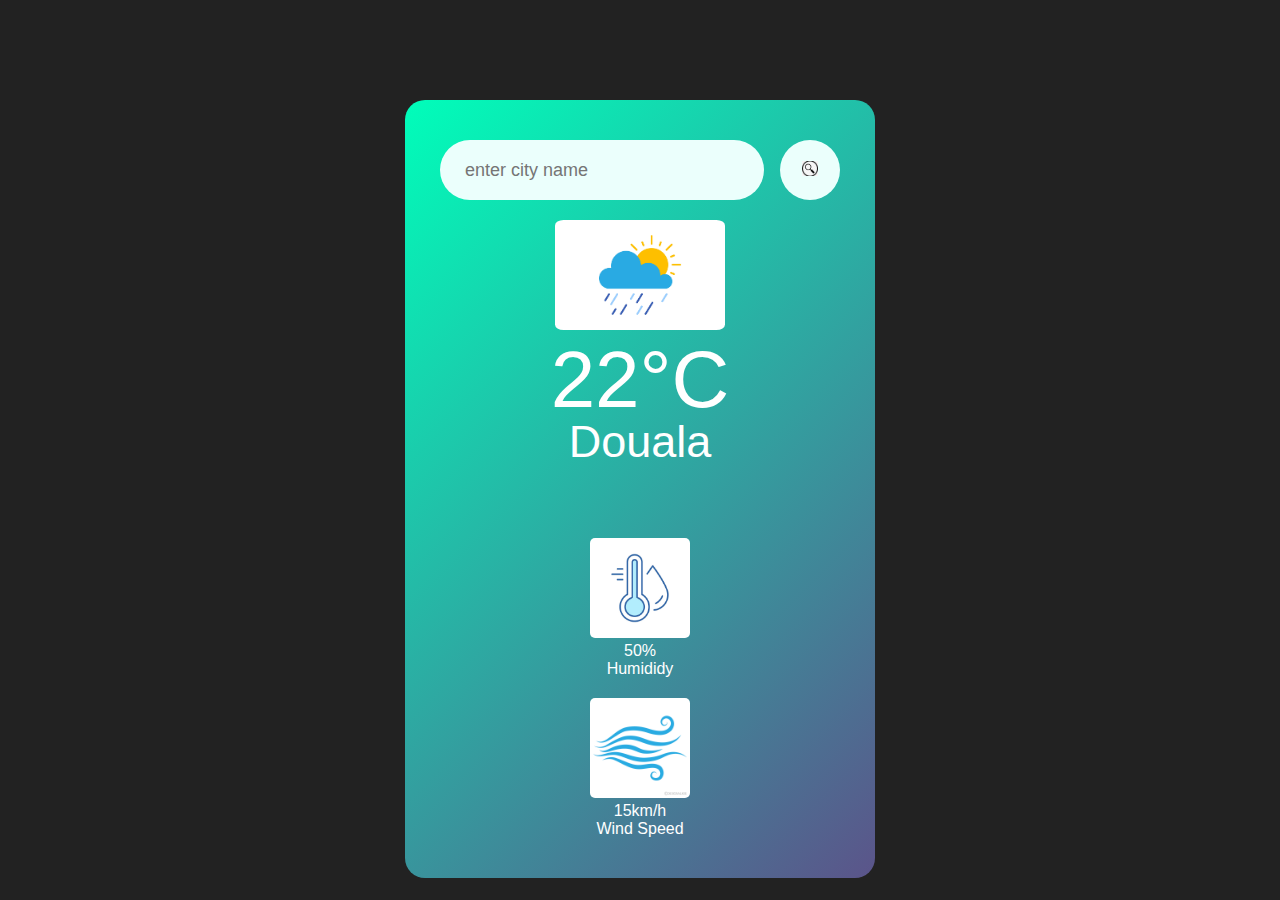
==== Day1/index.html @ e9e10bdd "Add files via upload" ====
<!DOCTYPE html>
<html lang="en">
<head>
    <meta charset="UTF-8">
    <meta name="viewport" content="width=device-width, initial-scale=1.0">
    <link rel="stylesheet" href="style.css">
    <script src="index.js"></script>
    <title>Document</title>
</head>
<body>
    <div class="card">
        <div class="search">
            <input type="text" placeholder="enter city name " spellcheck="false" >
            <button > <img src="images/search.png" width="16px" alt=""></button>
        </div>
        <div class="weather">
            <img src="images/weatherlogo.jpg" class="weather-icon" width="300px">
            <h1 class="temp">22°C</h1>
            <h2 class="city">Douala</h2>
            <div class="details">
                    <div class="col">
                        <img src="images/himidity.jpg" width=100px>
                            <div>
                                <p class="humidity">
                                    50%
                                </p>
                                <p>Humididy</p>
                            </div>
                        <div class="col">
                                <img src="images/windspeed.png" width="100px">
                                <div>
                                    <p class="windspeed">
                                        15km/h
                                    </p>
                                    <p>Wind Speed</p>
                                </div>
                        </div>
            </div>
        </div>
    </div>
</body>
</html>
---- Day1/style.css ----
*{
    margin: 0;
    padding: 0;
    font-family:"poppins ", sans-serif;
    box-sizing: border-box;


}
body{
    background: #222;
}
.card{
    width: 90%;
    max-width: 470px;
    background: linear-gradient(135deg, #00feba, #5b548a);
    color:#fff;
    margin: 100px auto  0;
    border-radius: 20px;
    padding:40px 35px;
    text-align: center;
}
.search{
    width: 100%;
    display: flex;
    align-items: center;
    justify-content: space-between;
}
.search input{
    border: 0;
    outline: 0;
    background: #ebfffc;
    color:#555;
    padding: 10px 25px;
    height:60px;
    border-radius: 30px;
    flex: 1;
    margin-right: 16px;
    font-size: 18px;


}
.search button{
    border: 0;
    outline: 0;
    background:#ebfffc;
    width:60px;
    height:60px;
    cursor: pointer;
    border-radius: 50%;

}

.weather img{
    border-radius: 5%;
    height: 50%;
    margin-top: 20px;
}
 .weather-icon{
    width: 170px;
    margin-top:30px

 }
 .weather h1{
    font-size: 80px;
    font-weight:500;
 }
 .weather h2{
    font-size:45px;
    font-weight:400;
    margin-top: -10px;
 }
 .details{
    
    align-items: center;
    justify-content: space-between;
    padding:  0 20px;
    margin-top: 50px;

 }
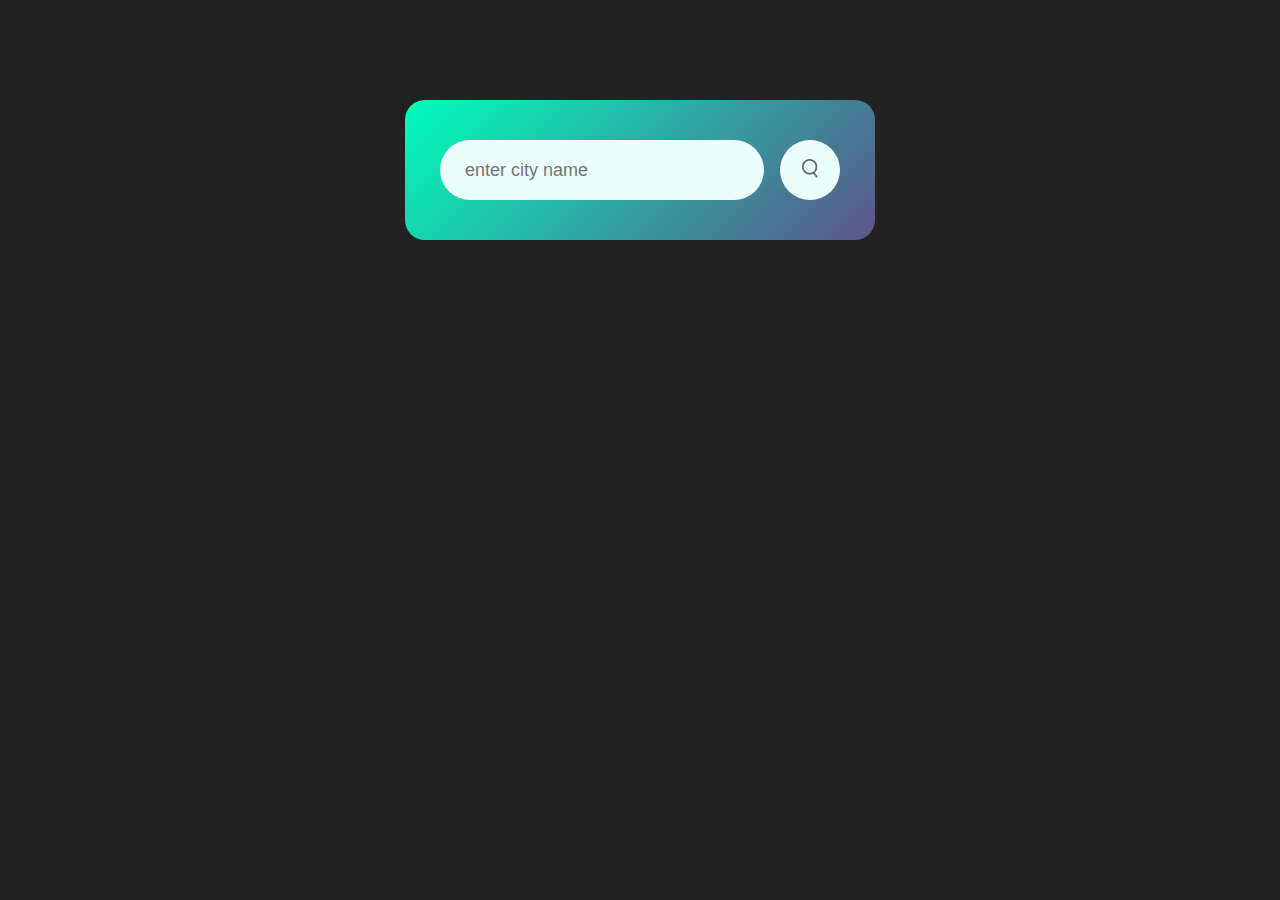
==== commit 04710070: "Add files via upload" ====
--- a/Day1/index.html
+++ b/Day1/index.html
@@ -4,7 +4,7 @@
     <meta charset="UTF-8">
     <meta name="viewport" content="width=device-width, initial-scale=1.0">
     <link rel="stylesheet" href="style.css">
-    <script src="index.js"></script>
+    
     <title>Document</title>
 </head>
 <body>
@@ -13,13 +13,18 @@
             <input type="text" placeholder="enter city name " spellcheck="false" >
             <button > <img src="images/search.png" width="16px" alt=""></button>
         </div>
+        <div class="error">
+            <p>
+                Invalid city Name
+            </p>
+        </div>
         <div class="weather">
             <img src="images/weatherlogo.jpg" class="weather-icon" width="300px">
             <h1 class="temp">22°C</h1>
             <h2 class="city">Douala</h2>
             <div class="details">
                     <div class="col">
-                        <img src="images/himidity.jpg" width=100px>
+                        <img src="images/humidity.png" width=100px>
                             <div>
                                 <p class="humidity">
                                     50%
@@ -27,7 +32,7 @@
                                 <p>Humididy</p>
                             </div>
                         <div class="col">
-                                <img src="images/windspeed.png" width="100px">
+                                <img src="images/wind.png" width="100px">
                                 <div>
                                     <p class="windspeed">
                                         15km/h
@@ -38,5 +43,6 @@
             </div>
         </div>
     </div>
+    <script src="index.js"></script>
 </body>
 </html>--- a/Day1/style.css
+++ b/Day1/style.css
@@ -1,80 +1,81 @@
-*{
-    margin: 0;
-    padding: 0;
-    font-family:"poppins ", sans-serif;
-    box-sizing: border-box;
-
-
+* {
+	margin: 0;
+	padding: 0;
+	font-family: "poppins ", sans-serif;
+	box-sizing: border-box;
 }
-body{
-    background: #222;
+body {
+	background: #222;
 }
-.card{
-    width: 90%;
-    max-width: 470px;
-    background: linear-gradient(135deg, #00feba, #5b548a);
-    color:#fff;
-    margin: 100px auto  0;
-    border-radius: 20px;
-    padding:40px 35px;
-    text-align: center;
+.card {
+	width: 90%;
+	max-width: 470px;
+	background: linear-gradient(135deg, #00feba, #5b548a);
+	color: #fff;
+	margin: 100px auto 0;
+	border-radius: 20px;
+	padding: 40px 35px;
+	text-align: center;
 }
-.search{
-    width: 100%;
-    display: flex;
-    align-items: center;
-    justify-content: space-between;
+.search {
+	width: 100%;
+	display: flex;
+	align-items: center;
+	justify-content: space-between;
 }
-.search input{
-    border: 0;
-    outline: 0;
-    background: #ebfffc;
-    color:#555;
-    padding: 10px 25px;
-    height:60px;
-    border-radius: 30px;
-    flex: 1;
-    margin-right: 16px;
-    font-size: 18px;
-
-
+.search input {
+	border: 0;
+	outline: 0;
+	background: #ebfffc;
+	color: #555;
+	padding: 10px 25px;
+	height: 60px;
+	border-radius: 30px;
+	flex: 1;
+	margin-right: 16px;
+	font-size: 18px;
 }
-.search button{
-    border: 0;
-    outline: 0;
-    background:#ebfffc;
-    width:60px;
-    height:60px;
-    cursor: pointer;
-    border-radius: 50%;
-
+.search button {
+	border: 0;
+	outline: 0;
+	background: #ebfffc;
+	width: 60px;
+	height: 60px;
+	cursor: pointer;
+	border-radius: 50%;
 }
 
-.weather img{
-    border-radius: 5%;
-    height: 50%;
-    margin-top: 20px;
+.weather img {
+	border-radius: 5%;
+	height: 50%;
+	margin-top: 20px;
 }
- .weather-icon{
-    width: 170px;
-    margin-top:30px
-
- }
- .weather h1{
-    font-size: 80px;
-    font-weight:500;
- }
- .weather h2{
-    font-size:45px;
-    font-weight:400;
-    margin-top: -10px;
- }
- .details{
-    
-    align-items: center;
-    justify-content: space-between;
-    padding:  0 20px;
-    margin-top: 50px;
-
- }
- +.weather-icon {
+	width: 170px;
+	margin-top: 30px;
+}
+.weather h1 {
+	font-size: 80px;
+	font-weight: 500;
+}
+.weather h2 {
+	font-size: 45px;
+	font-weight: 400;
+	margin-top: -10px;
+}
+.details {
+	align-items: center;
+	justify-content: space-between;
+	padding: 0 20px;
+	margin-top: 50px;
+}
+.weather {
+	display: none;
+}
+.error {
+	text-align: left;
+	margin-left: 10px;
+	font-size: 14px;
+	margin-top: 10px;
+	display: none;
+}
